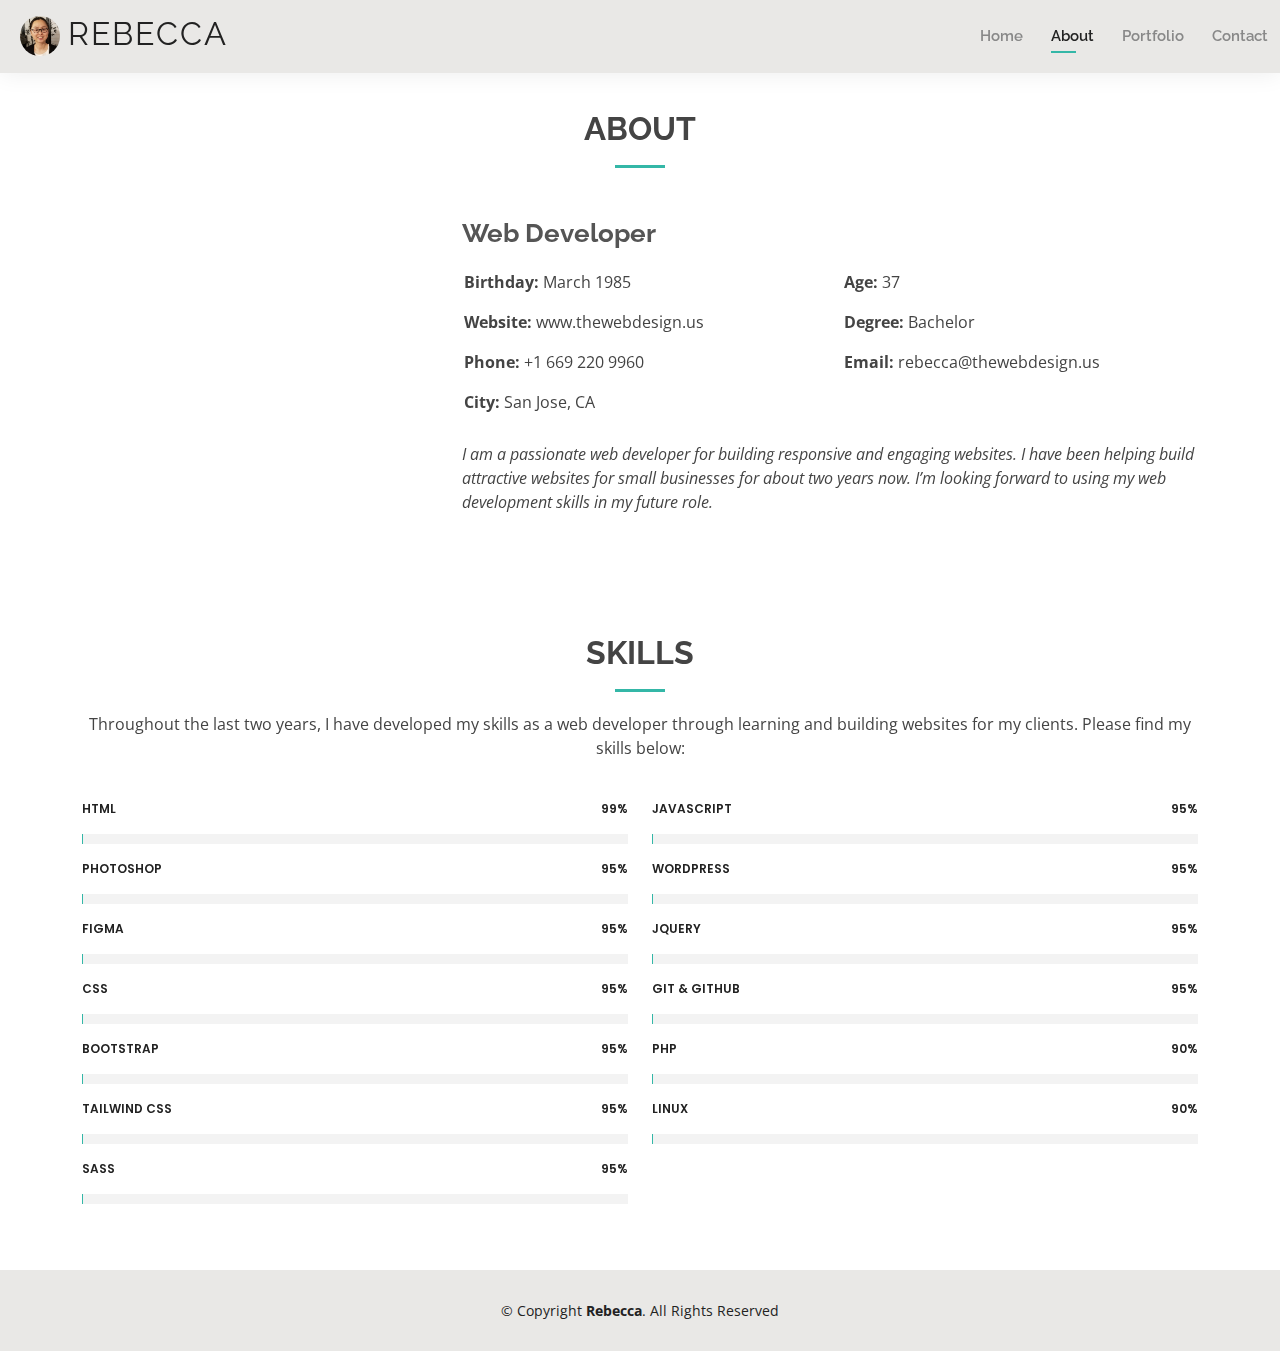
==== about.html @ 22b605b5 "1st commit, contact, index page working, working on about now" ====
<!DOCTYPE html>
<html lang="en">

<head>
  <meta charset="utf-8">
  <meta content="width=device-width, initial-scale=1.0" name="viewport">

  <title>About</title>
  <meta content="" name="description">
  <meta content="" name="keywords">

  <!-- Favicons -->
  <link href="assets/img/favicon.png" rel="icon">
  <link href="assets/img/apple-touch-icon.png" rel="apple-touch-icon">

  <!-- Google Fonts -->
  <link
    href="https://fonts.googleapis.com/css?family=Open+Sans:300,300i,400,400i,600,600i,700,700i|Raleway:300,300i,400,400i,500,500i,600,600i,700,700i|Poppins:300,300i,400,400i,500,500i,600,600i,700,700i"
    rel="stylesheet">

  <!-- CSS Files -->
  <link href="assets/vendor/aos/aos.css" rel="stylesheet">
  <link href="assets/vendor/bootstrap/css/bootstrap.min.css" rel="stylesheet">
  <link href="assets/vendor/bootstrap-icons/bootstrap-icons.css" rel="stylesheet">
  <link href="assets/vendor/boxicons/css/boxicons.min.css" rel="stylesheet">
  <link href="assets/vendor/glightbox/css/glightbox.min.css" rel="stylesheet">
  <link href="assets/vendor/swiper/swiper-bundle.min.css" rel="stylesheet">
  <link href="assets/css/style.css" rel="stylesheet">

</head>


<body>

  <!-- ======= Header ======= -->
  <header id="header" class="fixed-top">
    <div class="container-fluid d-flex justify-content-between align-items-center">

      <h1 class="logo me-auto me-lg-0"><a href="index.html">
          <img src="profile_pic1.jpg" alt="" class="rounded-circle px-2">Rebecca
        </a></h1>
      <!-- Uncomment below if you prefer to use an image logo -->
      <!-- <a href="index.html" class="logo"><img src="assets/img/logo.png" alt="" class="img-fluid"></a>-->

      <nav id="navbar" class="navbar order-last order-lg-0">
        <ul>
          <li><a href="index.html">Home</a></li>
          <li><a class="active" href="about.html">About</a></li>
          <li><a href="portfolio.html">Portfolio</a></li>
          <li><a href="contact.html">Contact</a></li>
        </ul>
        <i class="bi bi-list mobile-nav-toggle"></i>
      </nav><!-- .navbar -->
    </div>
  </header><!-- End Header -->

  <main id="main">

    <!-- ======= About Section ======= -->
    <section id="about" class="about">
      <div class="container" data-aos="fade-up">

        <div class="section-title">
          <h2>About</h2>
        </div>

        <div class="row">
          <div class="col-lg-4">
            <img src="assets/img/about.jpg" class="img-fluid" alt="">
          </div>
          <div class="col-lg-8 pt-4 pt-lg-0 content">
            <h3>Web Developer</h3>
            <p>
            </p>
            <div class="row">
              <div class="col-lg-6">
                <ul>
                  <li><i class="bi bi-rounded-right"></i> <strong>Birthday:</strong> March 1985</li>
                  <li><i class="bi bi-rounded-right"></i> <strong>Website:</strong> www.thewebdesign.us</li>
                  <li><i class="bi bi-rounded-right"></i> <strong>Phone:</strong> +1 669 220 9960</li>
                  <li><i class="bi bi-rounded-right"></i> <strong>City:</strong> San Jose, CA</li>
                </ul>
              </div>
              <div class="col-lg-6">
                <ul>
                  <li><i class="bi bi-rounded-right"></i> <strong>Age:</strong> 37</li>
                  <li><i class="bi bi-rounded-right"></i> <strong>Degree:</strong> Bachelor</li>
                  <li><i class="bi bi-rounded-right"></i> <strong>Email:</strong> rebecca@thewebdesign.us</li>
                </ul>
              </div>
            </div>
            <p class="fst-italic">
              I am a passionate web developer for building responsive and engaging websites. I have been helping build
              attractive websites for small businesses for about two years now. I’m looking forward to using my web
              development skills in my future role.
            </p>
          </div>
        </div> <!-- row -->

      </div>
    </section><!-- End About Section -->

    <!-- ======= Skills Section ======= -->
    <section id="skills" class="skills">
      <div class="container" data-aos="fade-up">

        <div class="section-title">
          <h2>Skills</h2>
          <p>Throughout the last two years, I have developed my skills as a web developer through learning and building
            websites for my clients. Please find my skills below:</p>
        </div>

        <div class="row skills-content">

          <div class="col-lg-6">

            <div class="progress">
              <span class="skill">HTML<i class="val">99%</i></span>
              <div class="progress-bar-wrap">
                <div class="progress-bar" role="progressbar" aria-valuenow="99" aria-valuemin="0" aria-valuemax="100">
                </div>
              </div>
            </div>

            <div class="progress">
              <span class="skill">Photoshop<i class="val">95%</i></span>
              <div class="progress-bar-wrap">
                <div class="progress-bar" role="progressbar" aria-valuenow="95" aria-valuemin="0" aria-valuemax="100">
                </div>
              </div>
            </div>

            <div class="progress">
              <span class="skill">Figma<i class="val">95%</i></span>
              <div class="progress-bar-wrap">
                <div class="progress-bar" role="progressbar" aria-valuenow="95" aria-valuemin="0" aria-valuemax="100">
                </div>
              </div>
            </div>


            <div class="progress">
              <span class="skill">CSS <i class="val">95%</i></span>
              <div class="progress-bar-wrap">
                <div class="progress-bar" role="progressbar" aria-valuenow="95" aria-valuemin="0" aria-valuemax="100">
                </div>
              </div>
            </div>

            <div class="progress">
              <span class="skill">Bootstrap<i class="val">95%</i></span>
              <div class="progress-bar-wrap">
                <div class="progress-bar" role="progressbar" aria-valuenow="95" aria-valuemin="0" aria-valuemax="100">
                </div>
              </div>
            </div>

            <div class="progress">
              <span class="skill">TailWind CSS<i class="val">95%</i></span>
              <div class="progress-bar-wrap">
                <div class="progress-bar" role="progressbar" aria-valuenow="95" aria-valuemin="0" aria-valuemax="100">
                </div>
              </div>
            </div>

            <div class="progress">
              <span class="skill">SASS<i class="val">95%</i></span>
              <div class="progress-bar-wrap">
                <div class="progress-bar" role="progressbar" aria-valuenow="95" aria-valuemin="0" aria-valuemax="100">
                </div>
              </div>
            </div>

          </div> <!-- skills on left column -->

          <div class="col-lg-6"> <!-- skill start on right column -->

            <div class="progress">
              <span class="skill">JavaScript<i class="val">95%</i></span>
              <div class="progress-bar-wrap">
                <div class="progress-bar" role="progressbar" aria-valuenow="95" aria-valuemin="0" aria-valuemax="100">
                </div>
              </div>
            </div>

            <div class="progress">
              <span class="skill">WordPress<i class="val">95%</i></span>
              <div class="progress-bar-wrap">
                <div class="progress-bar" role="progressbar" aria-valuenow="95" aria-valuemin="0" aria-valuemax="100">
                </div>
              </div>
            </div>

            <div class="progress">
              <span class="skill">JQuery<i class="val">95%</i></span>
              <div class="progress-bar-wrap">
                <div class="progress-bar" role="progressbar" aria-valuenow="95" aria-valuemin="0" aria-valuemax="100">
                </div>
              </div>
            </div>

            <div class="progress">
              <span class="skill">Git & Github<i class="val">95%</i></span>
              <div class="progress-bar-wrap">
                <div class="progress-bar" role="progressbar" aria-valuenow="95" aria-valuemin="0" aria-valuemax="100">
                </div>
              </div>
            </div>

            <div class="progress">
              <span class="skill">PHP<i class="val">90%</i></span>
              <div class="progress-bar-wrap">
                <div class="progress-bar" role="progressbar" aria-valuenow="90" aria-valuemin="0" aria-valuemax="100">
                </div>
              </div>
            </div>

            <div class="progress">
              <span class="skill">Linux<i class="val">90%</i></span>
              <div class="progress-bar-wrap">
                <div class="progress-bar" role="progressbar" aria-valuenow="90" aria-valuemin="0" aria-valuemax="100">
                </div>
              </div>
            </div>

          </div> <!-- skills end on right column -->

        </div> <!-- all skills -->

      </div>
    </section><!-- End Skills Section -->

  </main><!-- End #main -->



  <!-- ======= Footer ======= -->
  <footer id="footer">
    <div class="container">
      <div class="copyright">
        &copy; Copyright <strong><span>Rebecca</span></strong>. All Rights Reserved
      </div>
    </div>
  </footer><!-- End  Footer -->

  <div id="preloader"></div>
  <a href="#" class="back-to-top d-flex align-items-center justify-content-center"><i
      class="bi bi-arrow-up-short"></i></a>

  <!-- Vendor JS Files -->
  <script src="assets/vendor/purecounter/purecounter_vanilla.js"></script>
  <script src="assets/vendor/aos/aos.js"></script>
  <script src="assets/vendor/bootstrap/js/bootstrap.bundle.min.js"></script>
  <script src="assets/vendor/glightbox/js/glightbox.min.js"></script>
  <script src="assets/vendor/isotope-layout/isotope.pkgd.min.js"></script>
  <script src="assets/vendor/swiper/swiper-bundle.min.js"></script>
  <script src="assets/vendor/waypoints/noframework.waypoints.js"></script>
  <script src="assets/vendor/php-email-form/validate.js"></script>
  <script src="assets/js/main.js"></script>

</body>

</html>
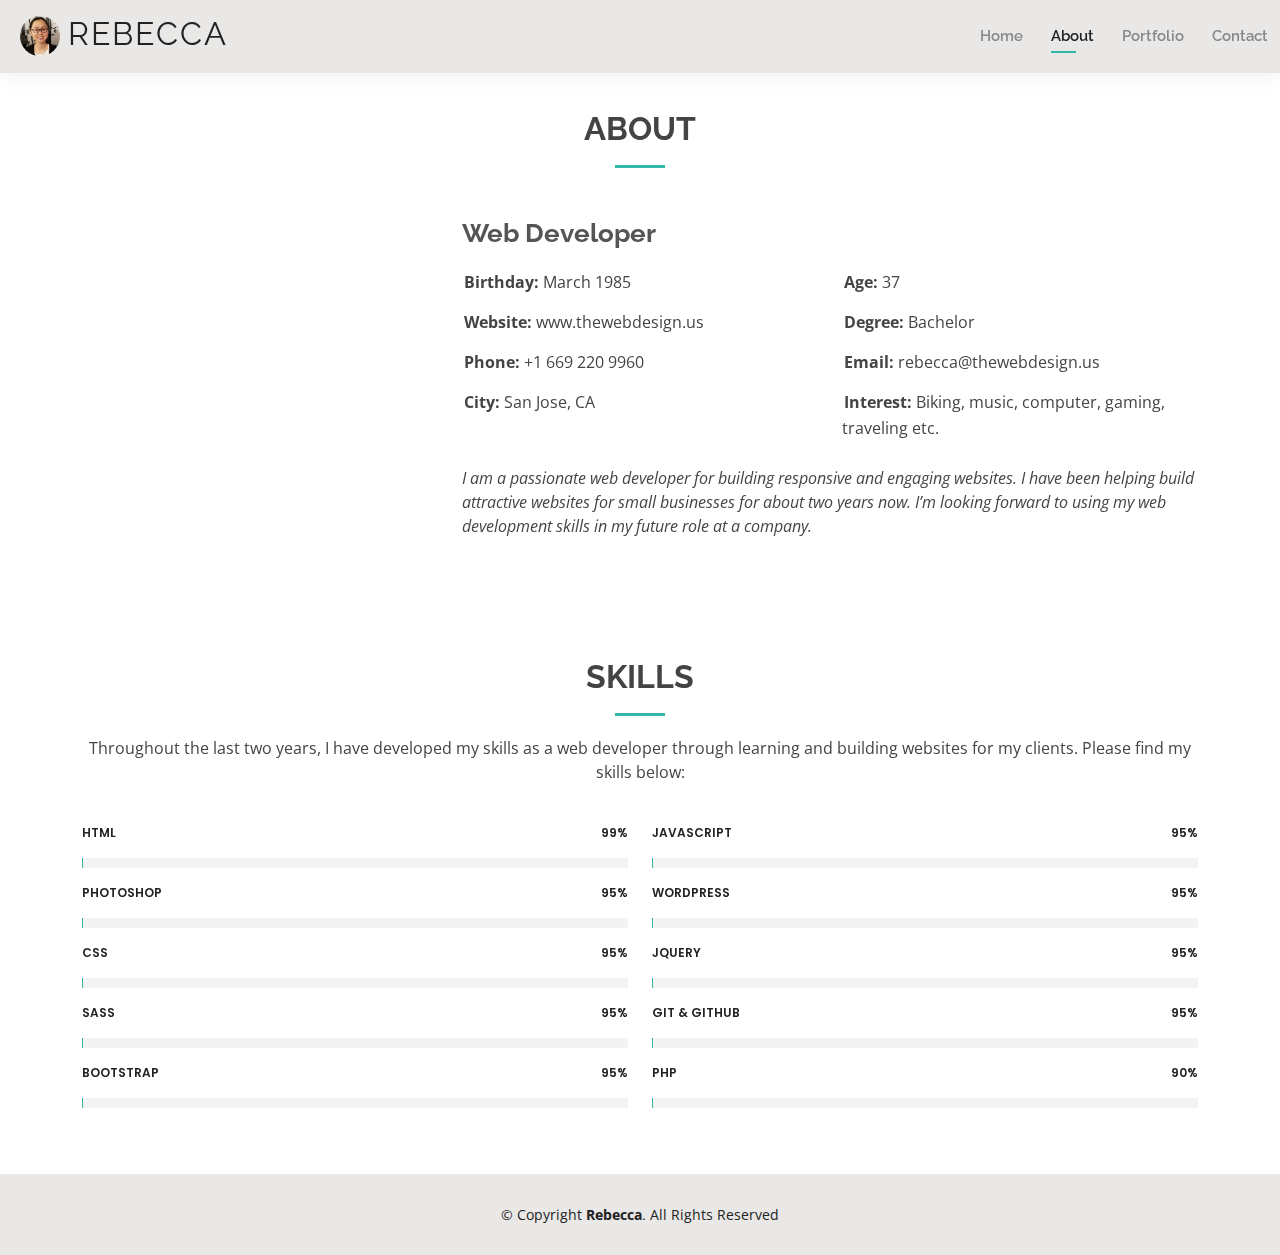
==== commit 7be03c94: "2nd commit, not responsive, need fix" ====
--- a/about.html
+++ b/about.html
@@ -86,13 +86,20 @@
                   <li><i class="bi bi-rounded-right"></i> <strong>Age:</strong> 37</li>
                   <li><i class="bi bi-rounded-right"></i> <strong>Degree:</strong> Bachelor</li>
                   <li><i class="bi bi-rounded-right"></i> <strong>Email:</strong> rebecca@thewebdesign.us</li>
+                  <li><i class="bi bi-rounded-right"></i> <strong>Interest:</strong> Biking, music, computer,
+                    gaming,
+                    traveling etc.</li>
                 </ul>
               </div>
+            </div>
+
+            <div class="row">
+
             </div>
             <p class="fst-italic">
               I am a passionate web developer for building responsive and engaging websites. I have been helping build
               attractive websites for small businesses for about two years now. I’m looking forward to using my web
-              development skills in my future role.
+              development skills in my future role at a company.
             </p>
           </div>
         </div> <!-- row -->
@@ -131,16 +138,16 @@
             </div>
 
             <div class="progress">
-              <span class="skill">Figma<i class="val">95%</i></span>
-              <div class="progress-bar-wrap">
-                <div class="progress-bar" role="progressbar" aria-valuenow="95" aria-valuemin="0" aria-valuemax="100">
-                </div>
-              </div>
-            </div>
-
-
-            <div class="progress">
-              <span class="skill">CSS <i class="val">95%</i></span>
+              <span class="skill">CSS<i class="val">95%</i></span>
+              <div class="progress-bar-wrap">
+                <div class="progress-bar" role="progressbar" aria-valuenow="95" aria-valuemin="0" aria-valuemax="100">
+                </div>
+              </div>
+            </div>
+
+
+            <div class="progress">
+              <span class="skill">SASS<i class="val">95%</i></span>
               <div class="progress-bar-wrap">
                 <div class="progress-bar" role="progressbar" aria-valuenow="95" aria-valuemin="0" aria-valuemax="100">
                 </div>
@@ -155,21 +162,6 @@
               </div>
             </div>
 
-            <div class="progress">
-              <span class="skill">TailWind CSS<i class="val">95%</i></span>
-              <div class="progress-bar-wrap">
-                <div class="progress-bar" role="progressbar" aria-valuenow="95" aria-valuemin="0" aria-valuemax="100">
-                </div>
-              </div>
-            </div>
-
-            <div class="progress">
-              <span class="skill">SASS<i class="val">95%</i></span>
-              <div class="progress-bar-wrap">
-                <div class="progress-bar" role="progressbar" aria-valuenow="95" aria-valuemin="0" aria-valuemax="100">
-                </div>
-              </div>
-            </div>
 
           </div> <!-- skills on left column -->
 
@@ -209,14 +201,6 @@
 
             <div class="progress">
               <span class="skill">PHP<i class="val">90%</i></span>
-              <div class="progress-bar-wrap">
-                <div class="progress-bar" role="progressbar" aria-valuenow="90" aria-valuemin="0" aria-valuemax="100">
-                </div>
-              </div>
-            </div>
-
-            <div class="progress">
-              <span class="skill">Linux<i class="val">90%</i></span>
               <div class="progress-bar-wrap">
                 <div class="progress-bar" role="progressbar" aria-valuenow="90" aria-valuemin="0" aria-valuemax="100">
                 </div>
@@ -231,7 +215,6 @@
     </section><!-- End Skills Section -->
 
   </main><!-- End #main -->
-
 
 
   <!-- ======= Footer ======= -->
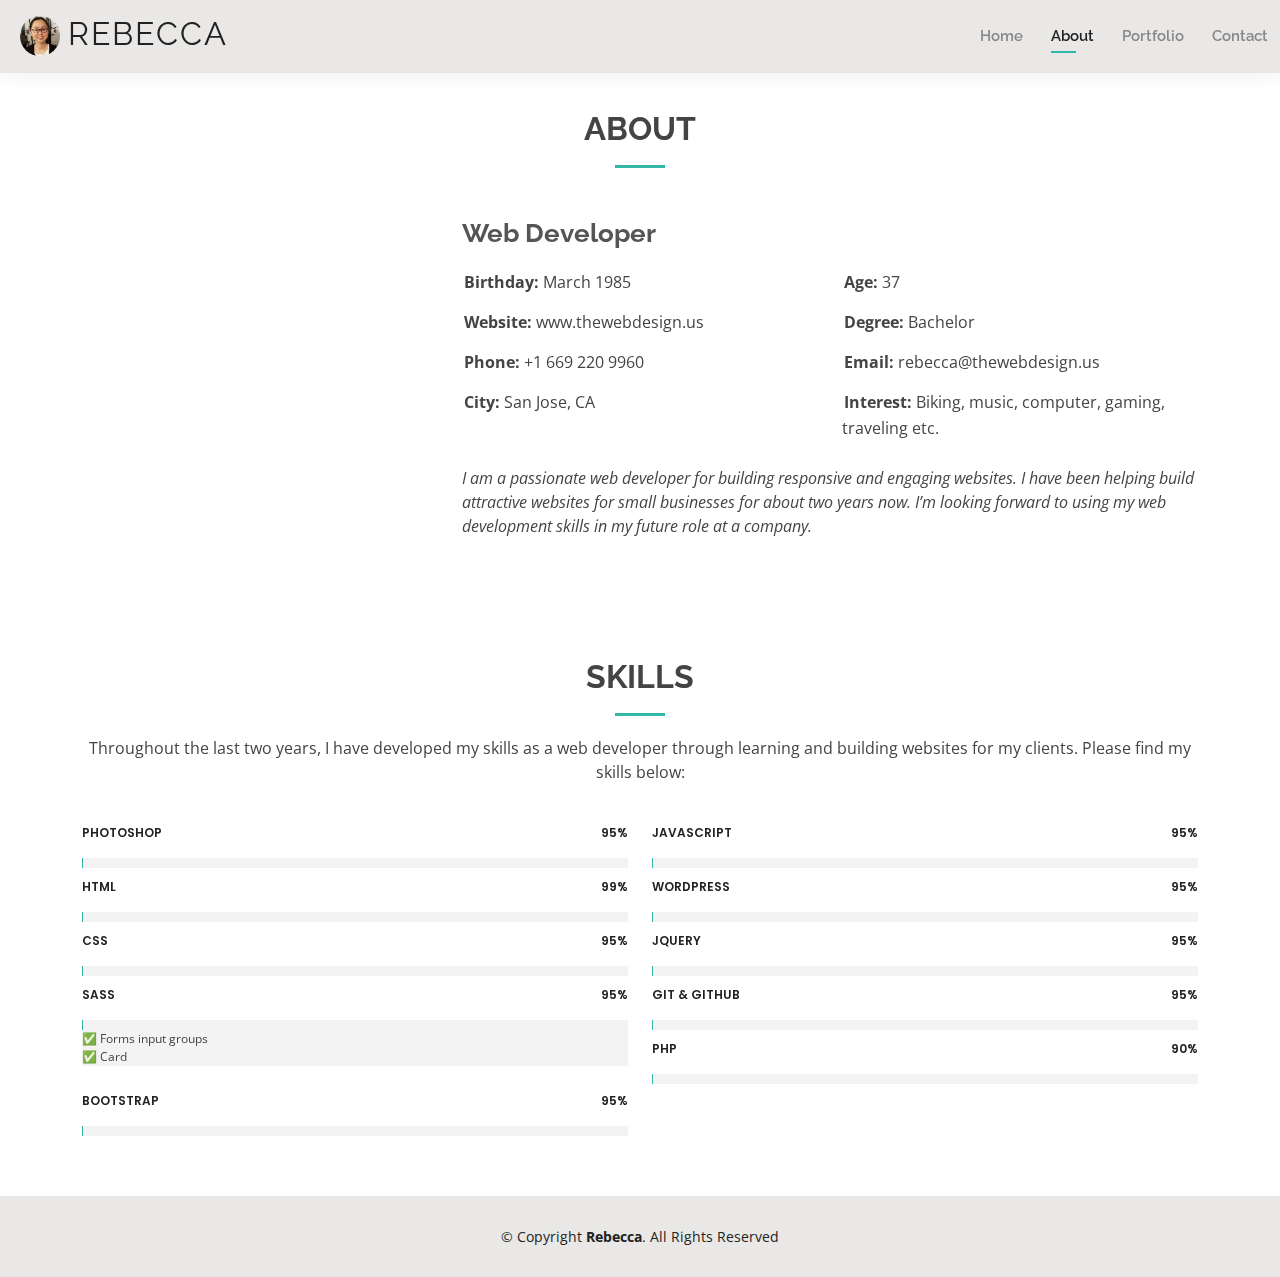
==== commit 86ea8169: "added my own js and css files, and drilldown skills structure" ====
--- a/about.html
+++ b/about.html
@@ -26,6 +26,7 @@
   <link href="assets/vendor/glightbox/css/glightbox.min.css" rel="stylesheet">
   <link href="assets/vendor/swiper/swiper-bundle.min.css" rel="stylesheet">
   <link href="assets/css/style.css" rel="stylesheet">
+  <link rel="stylesheet" href="assets/css/mystyle.css">
 
 </head>
 
@@ -122,6 +123,14 @@
           <div class="col-lg-6">
 
             <div class="progress">
+              <span class="skill">Photoshop<i class="val">95%</i></span>
+              <div class="progress-bar-wrap">
+                <div class="progress-bar" role="progressbar" aria-valuenow="95" aria-valuemin="0" aria-valuemax="100">
+                </div>
+              </div>
+            </div>
+
+            <div class="progress">
               <span class="skill">HTML<i class="val">99%</i></span>
               <div class="progress-bar-wrap">
                 <div class="progress-bar" role="progressbar" aria-valuenow="99" aria-valuemin="0" aria-valuemax="100">
@@ -130,14 +139,6 @@
             </div>
 
             <div class="progress">
-              <span class="skill">Photoshop<i class="val">95%</i></span>
-              <div class="progress-bar-wrap">
-                <div class="progress-bar" role="progressbar" aria-valuenow="95" aria-valuemin="0" aria-valuemax="100">
-                </div>
-              </div>
-            </div>
-
-            <div class="progress">
               <span class="skill">CSS<i class="val">95%</i></span>
               <div class="progress-bar-wrap">
                 <div class="progress-bar" role="progressbar" aria-valuenow="95" aria-valuemin="0" aria-valuemax="100">
@@ -149,15 +150,33 @@
             <div class="progress">
               <span class="skill">SASS<i class="val">95%</i></span>
               <div class="progress-bar-wrap">
-                <div class="progress-bar" role="progressbar" aria-valuenow="95" aria-valuemin="0" aria-valuemax="100">
-                </div>
-              </div>
-            </div>
-
-            <div class="progress">
-              <span class="skill">Bootstrap<i class="val">95%</i></span>
-              <div class="progress-bar-wrap">
-                <div class="progress-bar" role="progressbar" aria-valuenow="95" aria-valuemin="0" aria-valuemax="100">
+                <div class="progress-bar pointer1" id="sass_skills" role="progressbar" aria-valuenow="95"
+                  aria-valuemin="0" aria-valuemax="100">
+                </div>
+
+                <div id="sass_more_skills">
+                  <ul class="list-unstyled">
+                    <li>✅ Forms input groups</li>
+                    <li>✅ Card</li>
+                  </ul>
+
+                </div>
+              </div>
+            </div>
+
+            <div class="progress">
+              <span class=" skill">Bootstrap<i class="val">95%</i></span>
+              <div class="progress-bar-wrap">
+                <div class="progress-bar pointer1" id=bootstrap_skills role="progressbar" aria-valuenow="95"
+                  aria-valuemin="0" aria-valuemax="100">
+                </div>
+
+                <div id="bootstrap_more_skills">
+                  <ul class="list-unstyled">
+                    <li>✅ Forms input groups</li>
+                    <li>✅ Card</li>
+                  </ul>
+
                 </div>
               </div>
             </div>
@@ -240,6 +259,12 @@
   <script src="assets/vendor/waypoints/noframework.waypoints.js"></script>
   <script src="assets/vendor/php-email-form/validate.js"></script>
   <script src="assets/js/main.js"></script>
+  <script src="https://code.jquery.com/jquery-3.6.3.min.js"
+    integrity="sha256-pvPw+upLPUjgMXY0G+8O0xUf+/Im1MZjXxxgOcBQBXU=" crossorigin="anonymous"></script>
+
+
+
+  <script src="assets/js/myjs.js"></script>
 
 </body>
 
--- a/assets/css/style.css
+++ b/assets/css/style.css
@@ -1,12 +1,6 @@
 body {
   font-family: "Open Sans", sans-serif;
   color: #444444;
-  min-height: 100%;
-  min-width: 100%;
-  background-size: 100% 100%;
-  background-repeat: no-repeat;
-  overflow-y: hidden;
-  overflow-x: hidden;
 }
 
 a {
@@ -36,6 +30,10 @@
   #main {
     margin-top: 30px;
   }
+}
+
+.pointer1 {
+  cursor: pointer;
 }
 
 /*--------------------------------------------------------------
@@ -1305,4 +1303,8 @@
 
 #footer .credits a {
   color: #34b7a7;
+}
+
+#bootstrap_more_skills {
+  display: none;
 }--- a/assets/css/mystyle.css
+++ b/assets/css/mystyle.css
@@ -0,0 +1,3 @@
+.progress {
+    height: fit-content !important;
+}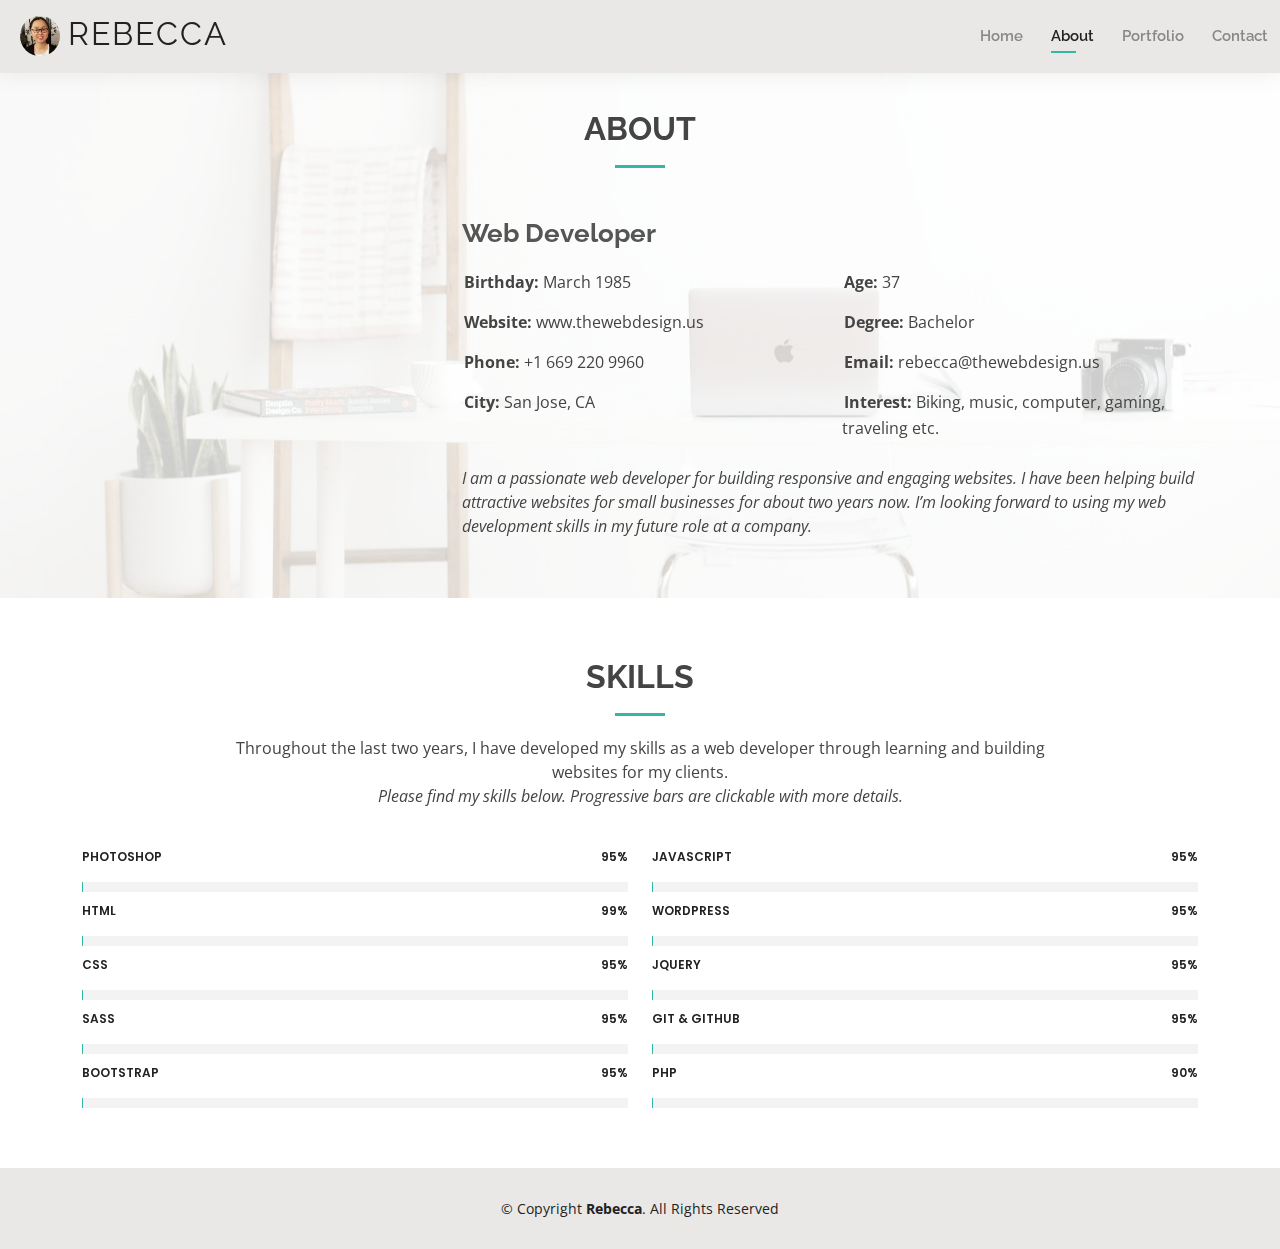
==== commit 434170b3: "applied li class to the detailed skills only, added background img to about page." ====
--- a/about.html
+++ b/about.html
@@ -40,11 +40,9 @@
       <h1 class="logo me-auto me-lg-0"><a href="index.html">
           <img src="profile_pic1.jpg" alt="" class="rounded-circle px-2">Rebecca
         </a></h1>
-      <!-- Uncomment below if you prefer to use an image logo -->
-      <!-- <a href="index.html" class="logo"><img src="assets/img/logo.png" alt="" class="img-fluid"></a>-->
 
       <nav id="navbar" class="navbar order-last order-lg-0">
-        <ul>
+        <ul class="narbar">
           <li><a href="index.html">Home</a></li>
           <li><a class="active" href="about.html">About</a></li>
           <li><a href="portfolio.html">Portfolio</a></li>
@@ -75,7 +73,7 @@
             </p>
             <div class="row">
               <div class="col-lg-6">
-                <ul>
+                <ul class="introduction1">
                   <li><i class="bi bi-rounded-right"></i> <strong>Birthday:</strong> March 1985</li>
                   <li><i class="bi bi-rounded-right"></i> <strong>Website:</strong> www.thewebdesign.us</li>
                   <li><i class="bi bi-rounded-right"></i> <strong>Phone:</strong> +1 669 220 9960</li>
@@ -115,7 +113,9 @@
         <div class="section-title">
           <h2>Skills</h2>
           <p>Throughout the last two years, I have developed my skills as a web developer through learning and building
-            websites for my clients. Please find my skills below:</p>
+          </p>
+          websites for my clients.
+          <p><i>Please find my skills below. Progressive bars are clickable with more details.</i></p>
         </div>
 
         <div class="row skills-content">
@@ -133,7 +133,8 @@
             <div class="progress">
               <span class="skill">HTML<i class="val">99%</i></span>
               <div class="progress-bar-wrap">
-                <div class="progress-bar" role="progressbar" aria-valuenow="99" aria-valuemin="0" aria-valuemax="100">
+                <div class="progress-bar pointer1" role="progressbar" aria-valuenow="99" aria-valuemin="0"
+                  aria-valuemax="100">
                 </div>
               </div>
             </div>
@@ -141,7 +142,52 @@
             <div class="progress">
               <span class="skill">CSS<i class="val">95%</i></span>
               <div class="progress-bar-wrap">
-                <div class="progress-bar" role="progressbar" aria-valuenow="95" aria-valuemin="0" aria-valuemax="100">
+                <div class="progress-bar pointer1" id="css_skills" role="progressbar" aria-valuenow="95"
+                  aria-valuemin="0" aria-valuemax="100">
+                </div>
+
+                <div class="row more_skills detailed_skills" id="css_more_skills">
+                  <div class="col-md-4">
+                    <ul class="list-unstyled detailed_skills">
+                      <li class="detailed_skills">CSS Syntax</li>
+                      <li class="detailed_skills">CSS Selector</li>
+                      <li class="detailed_skills">CSS Comments</li>
+                      <li class="detailed_skills">CSS Colors</li>
+                      <li class="detailed_skills">CSS Background Color</li>
+                      <li class="detailed_skills">CSS Background Image</li>
+                      <li class="detailed_skills">CSS Border</li>
+                      <li class="detailed_skills">CSS Margin</li>
+                      <li class="detailed_skills">CSS Padding</li>
+                      <li class="detailed_skills">CSS Height</li>
+                      <li class="detailed_skills">CSS Text</li>
+                    </ul>
+                  </div>
+
+                  <div class="col-md-4">
+                    <ul class="list-unstyled detailed_skills">
+                      <li>CSS Fonts</li>
+                      <li>CSS Icons</li>
+                      <li>CSS Links</li>
+                      <li>CSS Lists</li>
+                      <li>CSS Tables</li>
+                      <li>CSS Position</li>
+                      <li>CSS Float and Clear</li>
+                      <li>CSS Margin</li>
+                      <li>CSS Padding</li>
+                      <li>CSS Height</li>
+                      <li>CSS Text</li>
+                    </ul>
+                  </div>
+
+                  <div class="col-md-4">
+                    <ul class="list-unstyled detailed_skills">
+                      <li>CSS Syntax</li>
+                      <li>CSS Selector</li>
+                      <li>CSS Comments</li>
+                      <li>CSS Colors</li>
+                    </ul>
+                  </div>
+
                 </div>
               </div>
             </div>
@@ -154,12 +200,14 @@
                   aria-valuemin="0" aria-valuemax="100">
                 </div>
 
-                <div id="sass_more_skills">
-                  <ul class="list-unstyled">
-                    <li>✅ Forms input groups</li>
-                    <li>✅ Card</li>
+                <div class=more_skills id="sass_more_skills">
+                  <ul class="list-unstyled detailed_skills">
+                    <li class="detailed_skills">Variables</li>
+                    <li class="detailed_skills">Nesting in SASS</li>
+                    <li class="detailed_skills">Mixins and Includes</li>
+                    <li class="detailed_skills">Extend and Inheritance</li>
+                    <li class="detailed_skills">Operators</li>
                   </ul>
-
                 </div>
               </div>
             </div>
@@ -172,9 +220,12 @@
                 </div>
 
                 <div id="bootstrap_more_skills">
-                  <ul class="list-unstyled">
-                    <li>✅ Forms input groups</li>
-                    <li>✅ Card</li>
+                  <ul>
+                    <li class="detailed_skills">Layout</li>
+                    <li class="detailed_skills">Content</li>
+                    <li class="detailed_skills">Forms</li>
+                    <li class="detailed_skills">Components</li>
+                    <li class="detailed_skills">Utilities</li>
                   </ul>
 
                 </div>
--- a/assets/css/mystyle.css
+++ b/assets/css/mystyle.css
@@ -1,3 +1,42 @@
 .progress {
     height: fit-content !important;
+}
+
+/* ul li:before {
+    content: '✓';
+    color: rgb(6, 56, 6);
+} */
+ul.narbar {
+    list-style-type: none !important;
+}
+
+.about {
+    background-image: url(/assets/img/background_img_about_1cc.png);
+}
+
+.more_skills {
+    display: none;
+}
+
+/* ul {
+    list-style-image: url("../img/checkbox_50px.png");
+} */
+
+ul.detailed_skills {
+    background-color: white;
+    list-style-type: none;
+    padding-top: 1em;
+    padding-left: 1em;
+}
+
+li {
+    list-style: none;
+}
+
+li.detailed_skills:before {
+    content: url(../img/checkbox_25px.png);
+    display: inline-block;
+    vertical-align: middle;
+    margin-right: .8em;
+    margin-top: -0.2em;
 }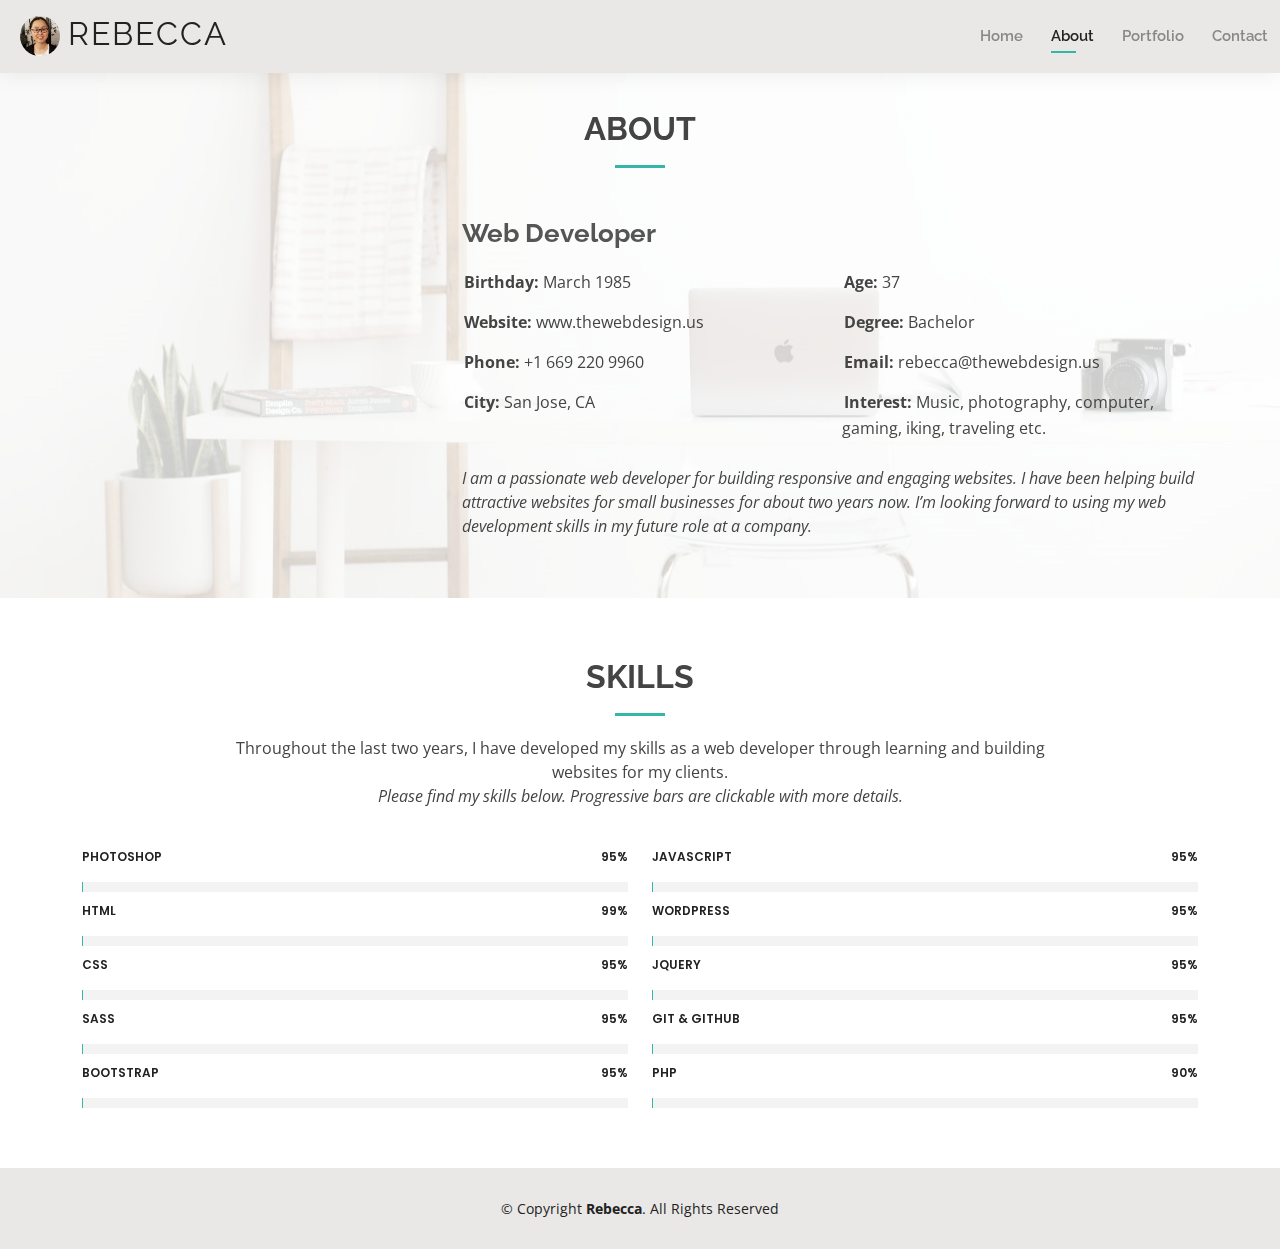
==== commit 3b35b261: "added drilldrop for all skills, but still need to revise and add more" ====
--- a/about.html
+++ b/about.html
@@ -85,8 +85,9 @@
                   <li><i class="bi bi-rounded-right"></i> <strong>Age:</strong> 37</li>
                   <li><i class="bi bi-rounded-right"></i> <strong>Degree:</strong> Bachelor</li>
                   <li><i class="bi bi-rounded-right"></i> <strong>Email:</strong> rebecca@thewebdesign.us</li>
-                  <li><i class="bi bi-rounded-right"></i> <strong>Interest:</strong> Biking, music, computer,
-                    gaming,
+                  <li><i class="bi bi-rounded-right"></i> <strong>Interest:</strong> Music, photography,
+                    computer,
+                    gaming, iking,
                     traveling etc.</li>
                 </ul>
               </div>
@@ -125,17 +126,36 @@
             <div class="progress">
               <span class="skill">Photoshop<i class="val">95%</i></span>
               <div class="progress-bar-wrap">
-                <div class="progress-bar" role="progressbar" aria-valuenow="95" aria-valuemin="0" aria-valuemax="100">
-                </div>
+                <div class="progress-bar pointer1" id="photoshop_skills" role="progressbar" aria-valuenow="95"
+                  aria-valuemin="0" aria-valuemax="100">
+                </div>
+
+                <div class=more_skills id="photoshop_more_skills">
+                  <ul class="detailed_skills">
+                    <li class="detailed_skills">Install LAMP</li>
+                    <li class="detailed_skills">Create Custom Themes</li>
+                    <li class="detailed_skills">Create Custom Plugins</li>
+                  </ul>
+                </div>
+
               </div>
             </div>
 
             <div class="progress">
               <span class="skill">HTML<i class="val">99%</i></span>
               <div class="progress-bar-wrap">
-                <div class="progress-bar pointer1" role="progressbar" aria-valuenow="99" aria-valuemin="0"
-                  aria-valuemax="100">
-                </div>
+                <div class="progress-bar pointer1" id="html_skills" role="progressbar" aria-valuenow="99"
+                  aria-valuemin="0" aria-valuemax="100">
+                </div>
+
+                <div class=more_skills id="html_more_skills">
+                  <ul class="detailed_skills">
+                    <li class="detailed_skills">Install LAMP</li>
+                    <li class="detailed_skills">Create Custom Themes</li>
+                    <li class="detailed_skills">Create Custom Plugins</li>
+                  </ul>
+                </div>
+
               </div>
             </div>
 
@@ -219,15 +239,14 @@
                   aria-valuemin="0" aria-valuemax="100">
                 </div>
 
-                <div id="bootstrap_more_skills">
-                  <ul>
+                <div class=more_skills id="bootstrap_more_skills">
+                  <ul class="detailed_skills">
                     <li class="detailed_skills">Layout</li>
                     <li class="detailed_skills">Content</li>
                     <li class="detailed_skills">Forms</li>
                     <li class="detailed_skills">Components</li>
                     <li class="detailed_skills">Utilities</li>
                   </ul>
-
                 </div>
               </div>
             </div>
@@ -240,7 +259,18 @@
             <div class="progress">
               <span class="skill">JavaScript<i class="val">95%</i></span>
               <div class="progress-bar-wrap">
-                <div class="progress-bar" role="progressbar" aria-valuenow="95" aria-valuemin="0" aria-valuemax="100">
+                <div class="progress-bar pointer1" id=javascript_skills role="progressbar" aria-valuenow="95"
+                  aria-valuemin="0" aria-valuemax="100">
+                </div>
+
+                <div class=more_skills id="javascript_more_skills">
+                  <ul class="detailed_skills">
+                    <li class="detailed_skills">Variables</li>
+                    <li class="detailed_skills">Data Types</li>
+                    <li class="detailed_skills">Operators</li>
+                    <li class="detailed_skills">Functions</li>
+                    <li class="detailed_skills">DOM</li>
+                  </ul>
                 </div>
               </div>
             </div>
@@ -248,32 +278,72 @@
             <div class="progress">
               <span class="skill">WordPress<i class="val">95%</i></span>
               <div class="progress-bar-wrap">
-                <div class="progress-bar" role="progressbar" aria-valuenow="95" aria-valuemin="0" aria-valuemax="100">
-                </div>
+                <div class="progress-bar pointer1" id=wordpress_skills role="progressbar" aria-valuenow="95"
+                  aria-valuemin="0" aria-valuemax="100">
+                </div>
+
+                <div class=more_skills id="wordpress_more_skills">
+                  <ul class="detailed_skills">
+                    <li class="detailed_skills">Install LAMP</li>
+                    <li class="detailed_skills">Create Custom Themes</li>
+                    <li class="detailed_skills">Create Custom Plugins</li>
+                  </ul>
+                </div>
+
               </div>
             </div>
 
             <div class="progress">
               <span class="skill">JQuery<i class="val">95%</i></span>
               <div class="progress-bar-wrap">
-                <div class="progress-bar" role="progressbar" aria-valuenow="95" aria-valuemin="0" aria-valuemax="100">
-                </div>
+                <div class="progress-bar pointer1" id=jquery_skills role="progressbar" aria-valuenow="95"
+                  aria-valuemin="0" aria-valuemax="100">
+                </div>
+
+                <div class=more_skills id="jquery_more_skills">
+                  <ul class="detailed_skills">
+                    <li class="detailed_skills">Install LAMP</li>
+                    <li class="detailed_skills">Create Custom Themes</li>
+                    <li class="detailed_skills">Create Custom Plugins</li>
+                  </ul>
+                </div>
+
               </div>
             </div>
 
             <div class="progress">
               <span class="skill">Git & Github<i class="val">95%</i></span>
               <div class="progress-bar-wrap">
-                <div class="progress-bar" role="progressbar" aria-valuenow="95" aria-valuemin="0" aria-valuemax="100">
-                </div>
+                <div class="progress-bar pointer1" id=git_github_skills role="progressbar" aria-valuenow="95"
+                  aria-valuemin="0" aria-valuemax="100">
+                </div>
+
+                <div class=more_skills id="git_github_more_skills">
+                  <ul class="detailed_skills">
+                    <li class="detailed_skills">Install LAMP</li>
+                    <li class="detailed_skills">Create Custom Themes</li>
+                    <li class="detailed_skills">Create Custom Plugins</li>
+                  </ul>
+                </div>
+
               </div>
             </div>
 
             <div class="progress">
               <span class="skill">PHP<i class="val">90%</i></span>
               <div class="progress-bar-wrap">
-                <div class="progress-bar" role="progressbar" aria-valuenow="90" aria-valuemin="0" aria-valuemax="100">
-                </div>
+                <div class="progress-bar pointer1" id=php_skills role="progressbar" aria-valuenow="90" aria-valuemin="0"
+                  aria-valuemax="100">
+                </div>
+
+                <div class=more_skills id="php_more_skills">
+                  <ul class="detailed_skills">
+                    <li class="detailed_skills">Install LAMP</li>
+                    <li class="detailed_skills">Create Custom Themes</li>
+                    <li class="detailed_skills">Create Custom Plugins</li>
+                  </ul>
+                </div>
+
               </div>
             </div>
 
--- a/assets/css/mystyle.css
+++ b/assets/css/mystyle.css
@@ -16,6 +16,7 @@
 
 .more_skills {
     display: none;
+    background-color: white;
 }
 
 /* ul {
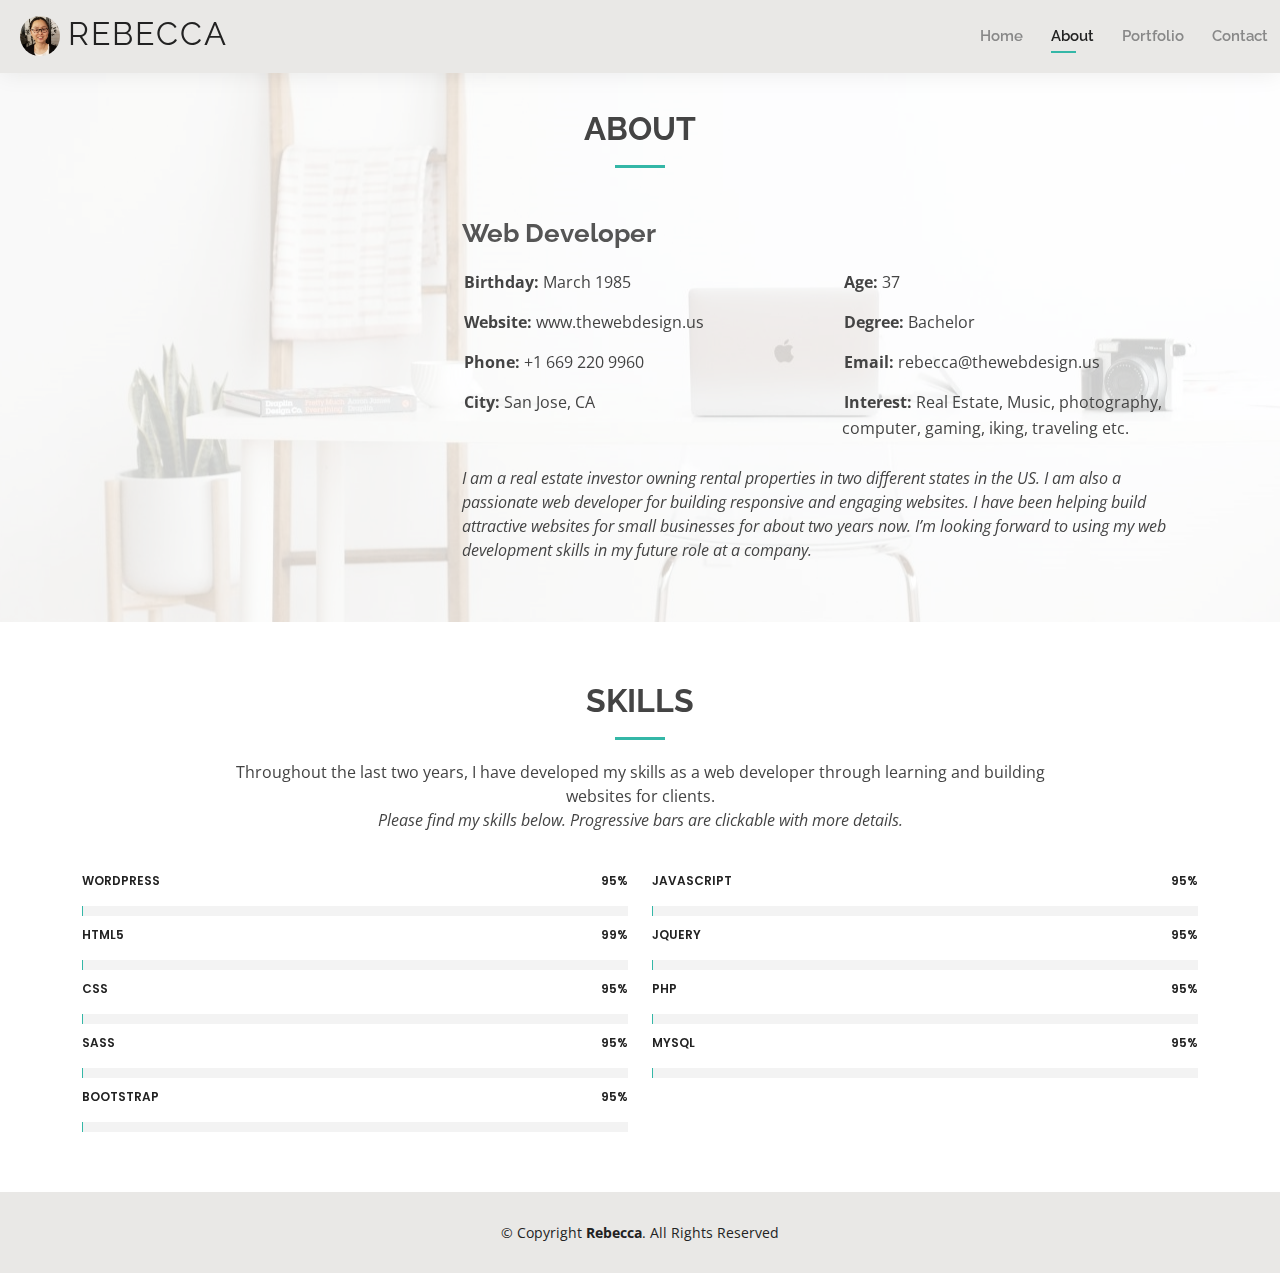
==== commit a2052d5d: "This is the first commit as a wp developer for real estate" ====
--- a/about.html
+++ b/about.html
@@ -85,7 +85,7 @@
                   <li><i class="bi bi-rounded-right"></i> <strong>Age:</strong> 37</li>
                   <li><i class="bi bi-rounded-right"></i> <strong>Degree:</strong> Bachelor</li>
                   <li><i class="bi bi-rounded-right"></i> <strong>Email:</strong> rebecca@thewebdesign.us</li>
-                  <li><i class="bi bi-rounded-right"></i> <strong>Interest:</strong> Music, photography,
+                  <li><i class="bi bi-rounded-right"></i> <strong>Interest:</strong> Real Estate, Music, photography,
                     computer,
                     gaming, iking,
                     traveling etc.</li>
@@ -97,7 +97,8 @@
 
             </div>
             <p class="fst-italic">
-              I am a passionate web developer for building responsive and engaging websites. I have been helping build
+              I am a real estate investor owning rental properties in two different states in the US. I am also a
+              passionate web developer for building responsive and engaging websites. I have been helping build
               attractive websites for small businesses for about two years now. I’m looking forward to using my web
               development skills in my future role at a company.
             </p>
@@ -115,7 +116,7 @@
           <h2>Skills</h2>
           <p>Throughout the last two years, I have developed my skills as a web developer through learning and building
           </p>
-          websites for my clients.
+          websites for clients.
           <p><i>Please find my skills below. Progressive bars are clickable with more details.</i></p>
         </div>
 
@@ -124,25 +125,27 @@
           <div class="col-lg-6">
 
             <div class="progress">
-              <span class="skill">Photoshop<i class="val">95%</i></span>
-              <div class="progress-bar-wrap">
-                <div class="progress-bar pointer1" id="photoshop_skills" role="progressbar" aria-valuenow="95"
-                  aria-valuemin="0" aria-valuemax="100">
-                </div>
-
-                <div class=more_skills id="photoshop_more_skills">
-                  <ul class="detailed_skills">
-                    <li class="detailed_skills">Install LAMP</li>
+              <span class="skill">WordPress<i class="val">95%</i></span>
+              <div class="progress-bar-wrap">
+                <div class="progress-bar pointer1" id=wordpress_skills role="progressbar" aria-valuenow="95"
+                  aria-valuemin="0" aria-valuemax="100">
+                </div>
+
+                <div class=more_skills id="wordpress_more_skills">
+                  <ul class="detailed_skills">
+                    <li class="detailed_skills">Design and develop responsive custom websites</li>
+                    <li class="detailed_skills">Build user interfaces for websites</li>
+                    <li class="detailed_skills">Understand CSS changes and ensure consistent style across platforms and
+                      browsers</li>
                     <li class="detailed_skills">Create Custom Themes</li>
                     <li class="detailed_skills">Create Custom Plugins</li>
                   </ul>
                 </div>
-
-              </div>
-            </div>
-
-            <div class="progress">
-              <span class="skill">HTML<i class="val">99%</i></span>
+              </div>
+            </div>
+
+            <div class="progress">
+              <span class="skill">HTML5<i class="val">99%</i></span>
               <div class="progress-bar-wrap">
                 <div class="progress-bar pointer1" id="html_skills" role="progressbar" aria-valuenow="99"
                   aria-valuemin="0" aria-valuemax="100">
@@ -150,12 +153,9 @@
 
                 <div class=more_skills id="html_more_skills">
                   <ul class="detailed_skills">
-                    <li class="detailed_skills">Install LAMP</li>
-                    <li class="detailed_skills">Create Custom Themes</li>
-                    <li class="detailed_skills">Create Custom Plugins</li>
-                  </ul>
-                </div>
-
+                    <li class="detailed_skills">HTML Syntax</li>
+                  </ul>
+                </div>
               </div>
             </div>
 
@@ -169,45 +169,10 @@
                 <div class="row more_skills detailed_skills" id="css_more_skills">
                   <div class="col-md-4">
                     <ul class="list-unstyled detailed_skills">
-                      <li class="detailed_skills">CSS Syntax</li>
-                      <li class="detailed_skills">CSS Selector</li>
-                      <li class="detailed_skills">CSS Comments</li>
-                      <li class="detailed_skills">CSS Colors</li>
-                      <li class="detailed_skills">CSS Background Color</li>
-                      <li class="detailed_skills">CSS Background Image</li>
-                      <li class="detailed_skills">CSS Border</li>
-                      <li class="detailed_skills">CSS Margin</li>
-                      <li class="detailed_skills">CSS Padding</li>
-                      <li class="detailed_skills">CSS Height</li>
-                      <li class="detailed_skills">CSS Text</li>
+                      <li class="detailed_skills">Layout using Flexbox & Grid</li>
+                      <li class="detailed_skills">Custom WordPress Page with Custome CSS</li>
                     </ul>
                   </div>
-
-                  <div class="col-md-4">
-                    <ul class="list-unstyled detailed_skills">
-                      <li>CSS Fonts</li>
-                      <li>CSS Icons</li>
-                      <li>CSS Links</li>
-                      <li>CSS Lists</li>
-                      <li>CSS Tables</li>
-                      <li>CSS Position</li>
-                      <li>CSS Float and Clear</li>
-                      <li>CSS Margin</li>
-                      <li>CSS Padding</li>
-                      <li>CSS Height</li>
-                      <li>CSS Text</li>
-                    </ul>
-                  </div>
-
-                  <div class="col-md-4">
-                    <ul class="list-unstyled detailed_skills">
-                      <li>CSS Syntax</li>
-                      <li>CSS Selector</li>
-                      <li>CSS Comments</li>
-                      <li>CSS Colors</li>
-                    </ul>
-                  </div>
-
                 </div>
               </div>
             </div>
@@ -276,74 +241,54 @@
             </div>
 
             <div class="progress">
-              <span class="skill">WordPress<i class="val">95%</i></span>
+              <span class="skill">JQuery<i class="val">95%</i></span>
+              <div class="progress-bar-wrap">
+                <div class="progress-bar pointer1" id=jquery_skills role="progressbar" aria-valuenow="95"
+                  aria-valuemin="0" aria-valuemax="100">
+                </div>
+
+                <div class=more_skills id="jquery_more_skills">
+                  <ul class="detailed_skills">
+                    <li class="detailed_skills">Install LAMP</li>
+                  </ul>
+                </div>
+              </div>
+            </div>
+
+
+            <div class="progress">
+              <span class="skill">PHP<i class="val">95%</i></span>
+              <div class="progress-bar-wrap">
+                <div class="progress-bar pointer1" id="photoshop_skills" role="progressbar" aria-valuenow="95"
+                  aria-valuemin="0" aria-valuemax="100">
+                </div>
+
+                <div class=more_skills id="php_more_skills">
+                  <ul class="detailed_skills">
+                    <li class="detailed_skills">Install LAMP</li>
+
+                  </ul>
+                </div>
+              </div>
+            </div>
+
+            <div class="progress">
+              <span class="skill">MySQL<i class="val">95%</i></span>
               <div class="progress-bar-wrap">
                 <div class="progress-bar pointer1" id=wordpress_skills role="progressbar" aria-valuenow="95"
                   aria-valuemin="0" aria-valuemax="100">
                 </div>
 
-                <div class=more_skills id="wordpress_more_skills">
-                  <ul class="detailed_skills">
-                    <li class="detailed_skills">Install LAMP</li>
+                <div class=more_skills id="mysql_more_skills">
+                  <ul class="detailed_skills">
+                    <li class="detailed_skills">Design and develop responsive custom websites</li>
+                    <li class="detailed_skills">Build user interfaces for websites</li>
+                    <li class="detailed_skills">Understand CSS changes and ensure consistent style across platforms and
+                      browsers</li>
                     <li class="detailed_skills">Create Custom Themes</li>
                     <li class="detailed_skills">Create Custom Plugins</li>
                   </ul>
                 </div>
-
-              </div>
-            </div>
-
-            <div class="progress">
-              <span class="skill">JQuery<i class="val">95%</i></span>
-              <div class="progress-bar-wrap">
-                <div class="progress-bar pointer1" id=jquery_skills role="progressbar" aria-valuenow="95"
-                  aria-valuemin="0" aria-valuemax="100">
-                </div>
-
-                <div class=more_skills id="jquery_more_skills">
-                  <ul class="detailed_skills">
-                    <li class="detailed_skills">Install LAMP</li>
-                    <li class="detailed_skills">Create Custom Themes</li>
-                    <li class="detailed_skills">Create Custom Plugins</li>
-                  </ul>
-                </div>
-
-              </div>
-            </div>
-
-            <div class="progress">
-              <span class="skill">Git & Github<i class="val">95%</i></span>
-              <div class="progress-bar-wrap">
-                <div class="progress-bar pointer1" id=git_github_skills role="progressbar" aria-valuenow="95"
-                  aria-valuemin="0" aria-valuemax="100">
-                </div>
-
-                <div class=more_skills id="git_github_more_skills">
-                  <ul class="detailed_skills">
-                    <li class="detailed_skills">Install LAMP</li>
-                    <li class="detailed_skills">Create Custom Themes</li>
-                    <li class="detailed_skills">Create Custom Plugins</li>
-                  </ul>
-                </div>
-
-              </div>
-            </div>
-
-            <div class="progress">
-              <span class="skill">PHP<i class="val">90%</i></span>
-              <div class="progress-bar-wrap">
-                <div class="progress-bar pointer1" id=php_skills role="progressbar" aria-valuenow="90" aria-valuemin="0"
-                  aria-valuemax="100">
-                </div>
-
-                <div class=more_skills id="php_more_skills">
-                  <ul class="detailed_skills">
-                    <li class="detailed_skills">Install LAMP</li>
-                    <li class="detailed_skills">Create Custom Themes</li>
-                    <li class="detailed_skills">Create Custom Plugins</li>
-                  </ul>
-                </div>
-
               </div>
             </div>
 
